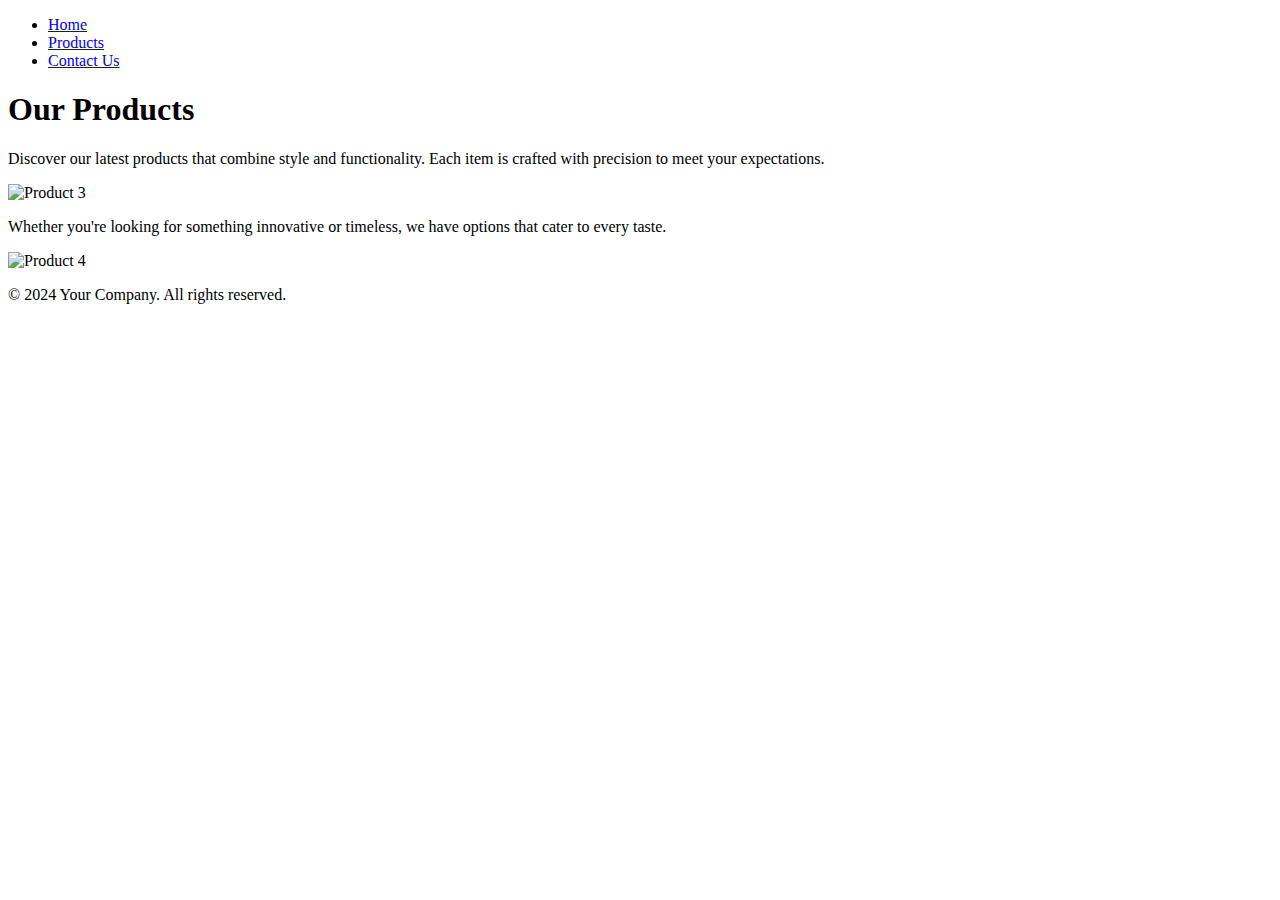
==== products.html @ a5cc719f "pages" ====
<!DOCTYPE html>
<html lang="en">
<head>
    <meta charset="UTF-8">
    <meta name="viewport" content="width=device-width, initial-scale=1.0">
    <title>Products Page</title>
    <link rel="stylesheet" href="styles.css">
    
    <link href="https://fonts.googleapis.com/css2?family=Open+Sans:wght@400;700&display=swap" rel="stylesheet">
    
    <link href="https://fonts.googleapis.com/css2?family=Montserrat:wght@400;700&display=swap" rel="stylesheet">
</head>
<body>
    <!-- Mustasfi Safwan 2231171 -->
    
    <header>
        <nav>
            <ul>
                <li><a href="index.html">Home</a></li>
                <li><a href="products.html">Products</a></li>
                <li><a href="contact.html">Contact Us</a></li>
            </ul>
        </nav>
    </header>

    
    <section class="grid-container">
        
        <article>
            <h1>Our Products</h1>
            <p>Discover our latest products that combine style and functionality. Each item is crafted with precision to meet your expectations.</p>
            <img src="product3.jpg" alt="Product 3">
            <p>Whether you're looking for something innovative or timeless, we have options that cater to every taste.</p>
            <img src="product4.jpg" alt="Product 4">
        </article>
    </section>

    
    <footer>
        <p>&copy; 2024 Your Company. All rights reserved.</p>
    </footer>
</body>
</html>
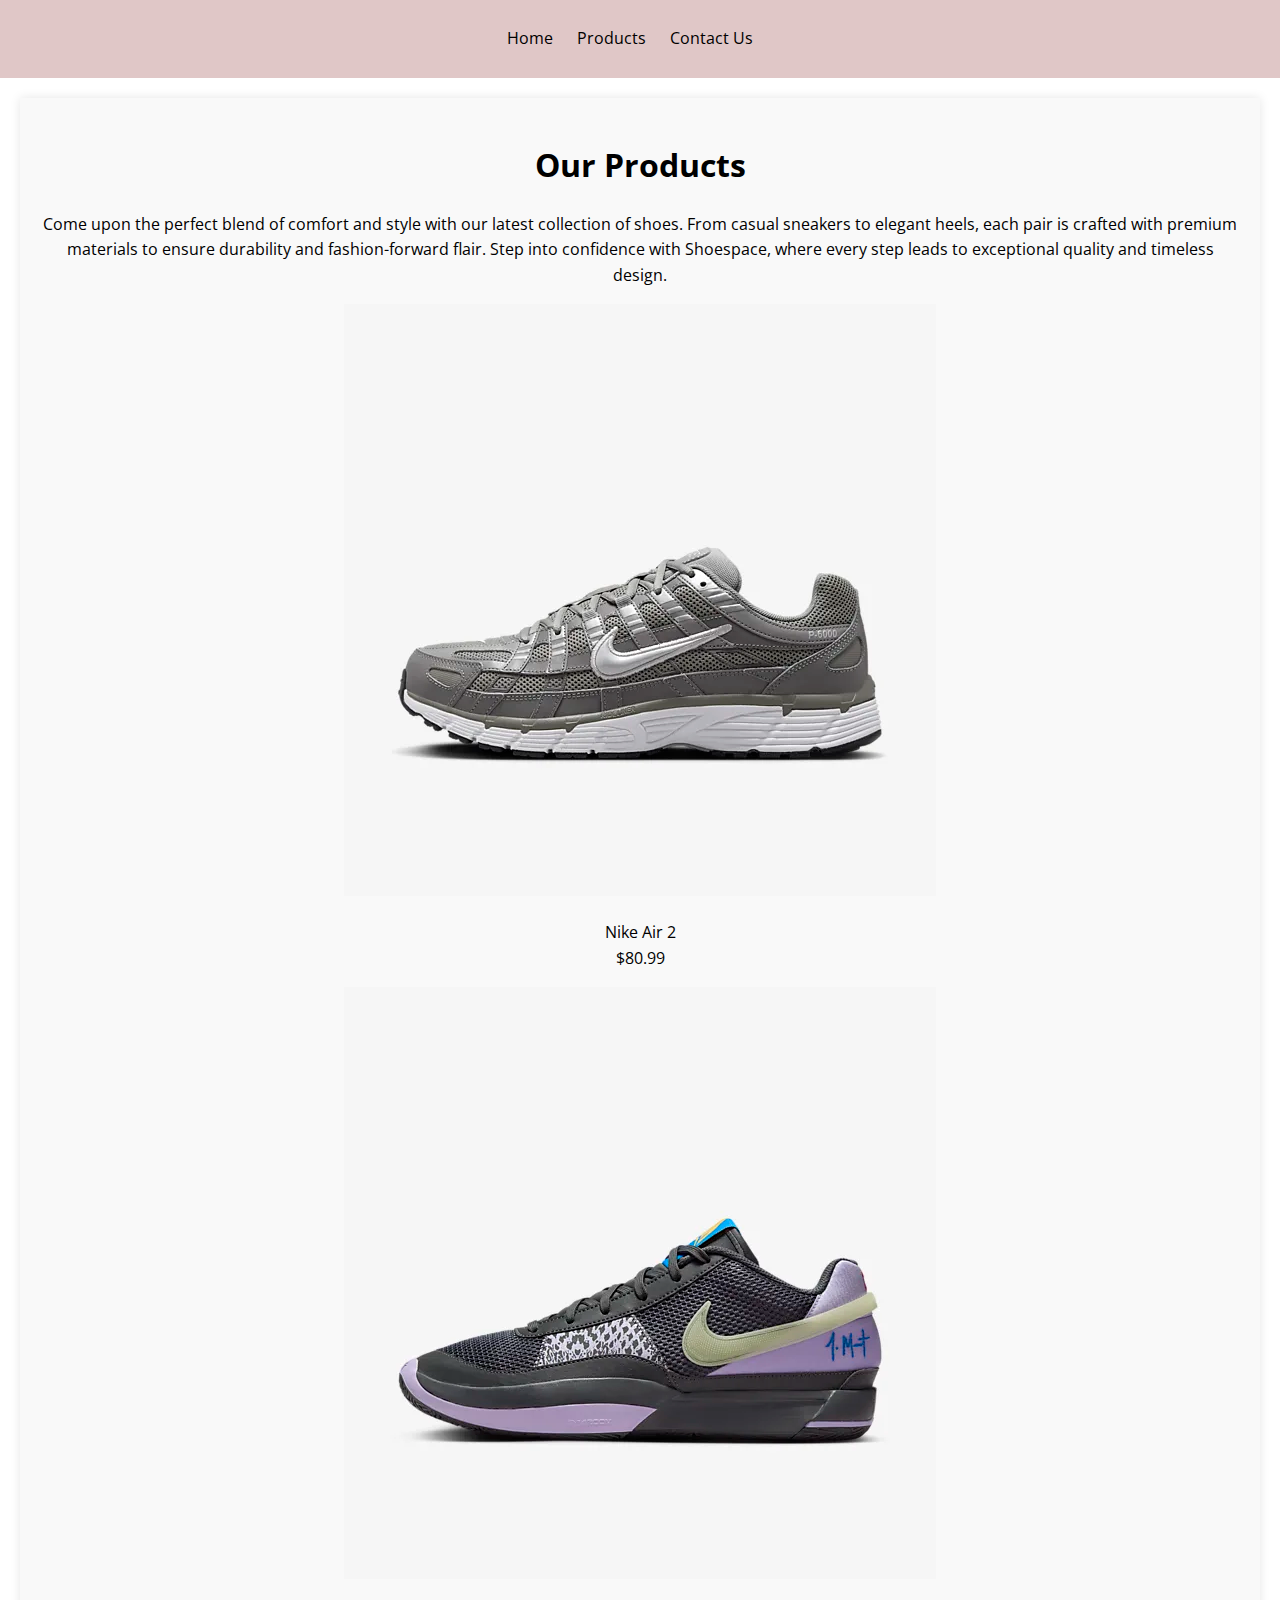
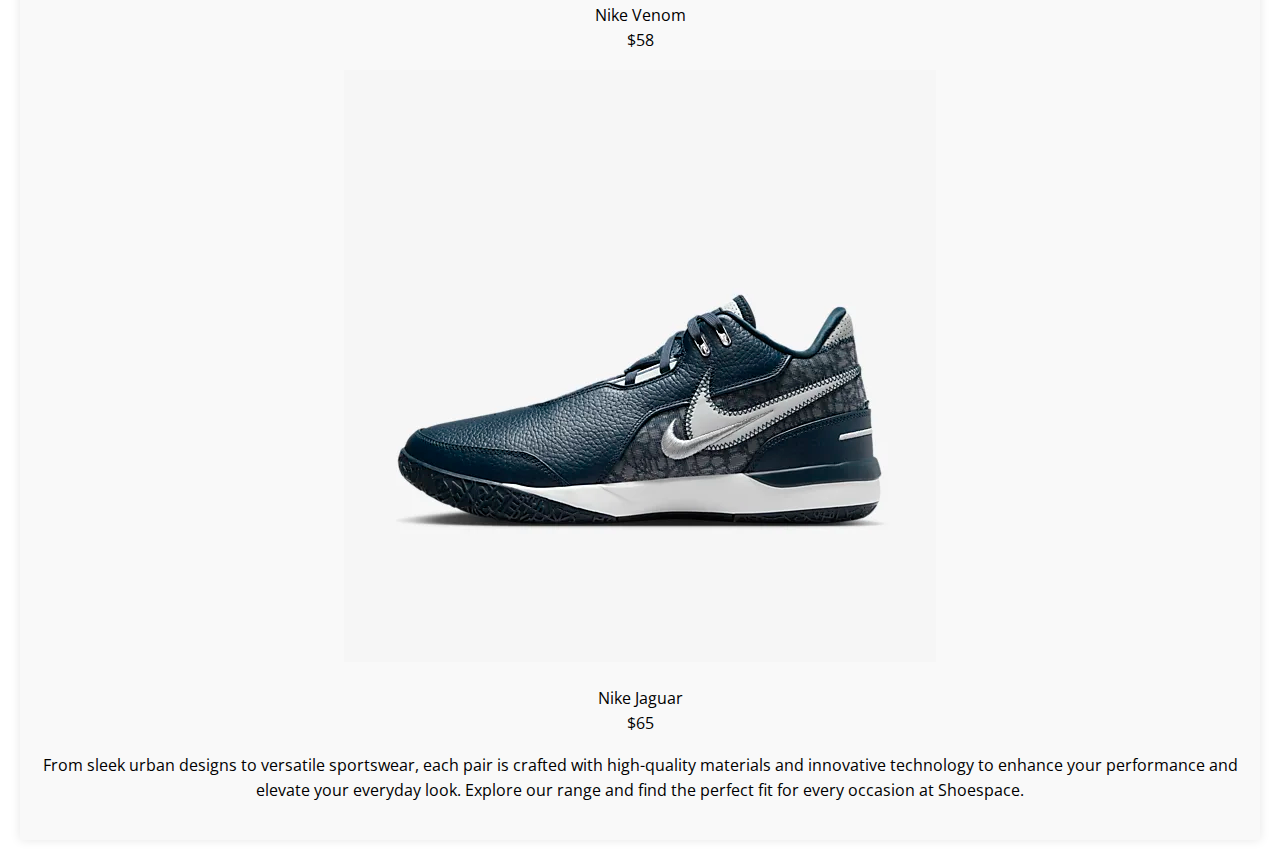
==== commit 387eacc9: "final" ====
--- a/products.html
+++ b/products.html
@@ -28,16 +28,19 @@
         
         <article>
             <h1>Our Products</h1>
-            <p>Discover our latest products that combine style and functionality. Each item is crafted with precision to meet your expectations.</p>
-            <img src="product3.jpg" alt="Product 3">
-            <p>Whether you're looking for something innovative or timeless, we have options that cater to every taste.</p>
-            <img src="product4.jpg" alt="Product 4">
+            <p>Come upon the perfect blend of comfort and style with our latest collection of shoes. From casual sneakers to elegant heels, each pair is crafted with premium materials to ensure durability and fashion-forward flair. Step into confidence with Shoespace, where every step leads to exceptional quality and timeless design.</p>
+            <img src="Images/1.png">
+            <p> Nike Air 2 <br> $80.99</p>
+            <img src="Images/5.png">
+            <p> Nike Venom <br> $58 </p>
+            <img src="Images/4.png">
+            <p> Nike Jaguar <br> $65</p>          
+          <p>From sleek urban designs to versatile sportswear, each pair is crafted with high-quality materials and innovative technology to enhance your performance and elevate your everyday look. Explore our range and find the perfect fit for every occasion at Shoespace.</p>
+            
         </article>
     </section>
 
     
-    <footer>
-        <p>&copy; 2024 Your Company. All rights reserved.</p>
-    </footer>
+    
 </body>
 </html>--- a/styles.css
+++ b/styles.css
@@ -0,0 +1,84 @@
+/* Global Styles */
+body {
+    font-family: 'Open Sans', sans-serif; /* Changed from Roboto to Open Sans */
+    line-height: 1.6;
+    margin: 0;
+    padding: 0;
+}
+
+header {
+    background-color: #e0c7c7;
+    color: #fff;
+    padding: 10px 0;
+    text-align: center;
+}
+
+header nav ul {
+    list-style-type: none;
+    padding: 0;
+}
+
+header nav ul li {
+    display: inline;
+    margin-right: 20px;
+}
+
+header nav ul li a {
+    color: #000000;
+    text-decoration: none;
+    transition: color 0.3s ease; /* Smooth transition for color change */
+}
+
+header nav ul li a:hover {
+    color: #b80c0c; /* Color change on hover */
+}
+
+footer {
+    background-color: #b5d30c;
+    color: #000000;
+    text-align: center;
+    padding: 10px 0;
+    position: fixed;
+    bottom: 0;
+    width: 100%;
+}
+
+/* Home Page Specific Styles */
+.flex-container {
+    display: flex;
+    justify-content: center;
+    align-items: center;
+    height: 80vh;
+    text-align: center;
+    ;
+}
+
+/* Products Page Specific Styles */
+.grid-container {
+    display: grid;
+    grid-template-columns: repeat(auto-fit, minmax(300px, 1fr));
+    gap: 20px;
+    padding: 20px;
+    
+    
+}
+
+.grid-container article {
+    background-color: #f9f9f9;
+    padding: 20px;
+    text-align: center;
+    box-shadow: 0 0 10px rgba(0,0,0,0.1);
+}
+
+/* Contact Page Specific Styles */
+section {
+    padding: 20px;
+    text-align: center;
+}
+
+section article {
+    background-color: #f9f9f9;
+    padding: 20px;
+    text-align: center;
+    box-shadow: 0 0 10px rgba(0,0,0,0.1);
+}